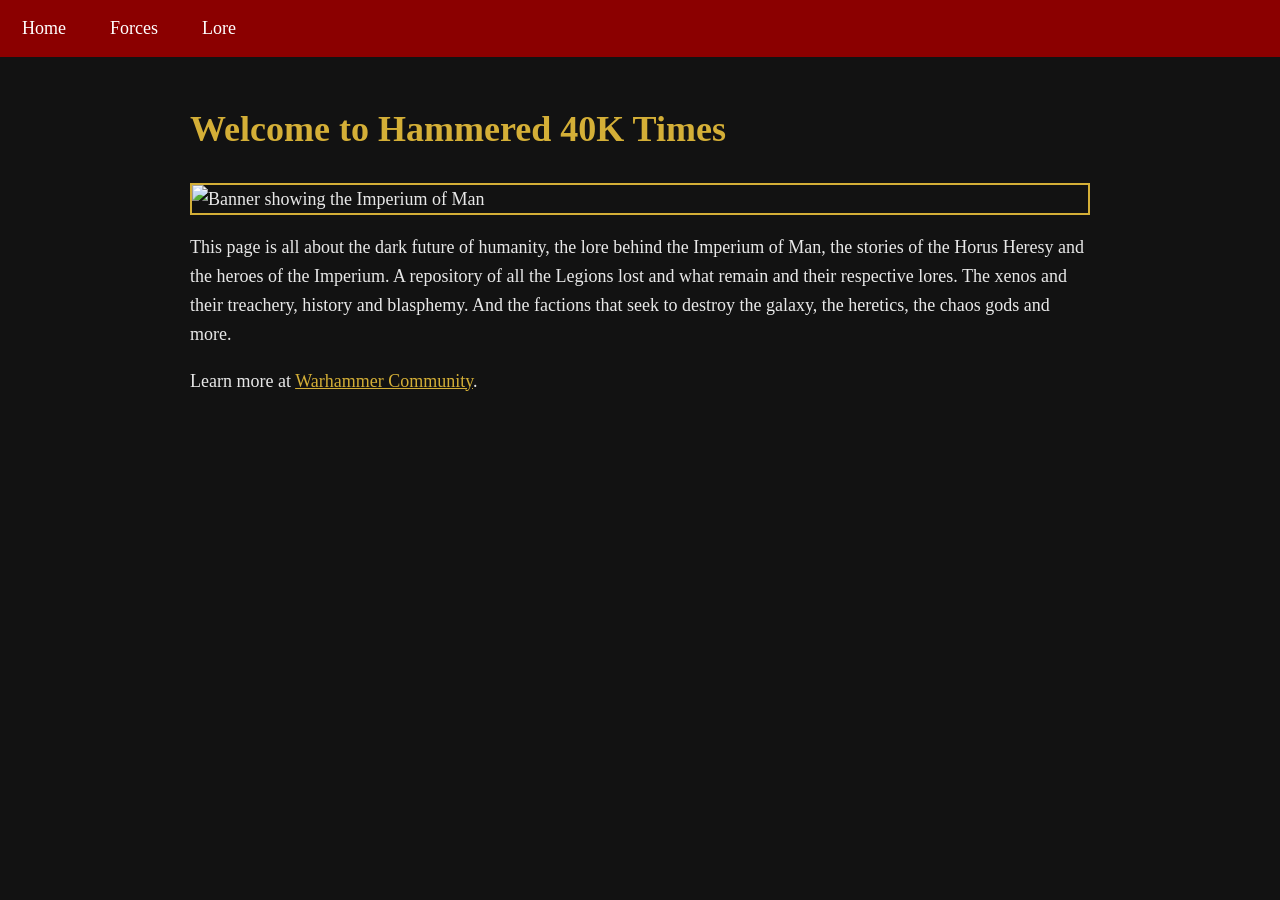
==== index.html @ 1c21f10f "Add files via upload" ====
<!DOCTYPE html>
<html lang="en">
<head>
    <meta charset="UTF-8">
    <meta name="viewport" content="width=device-width, initial-scale=1.0">
    <title>HOME | Hammered 40K Times</title>
    <link rel="stylesheet" href="css/style.css">
</head>
<body>
    <nav>
        <ul>
            <li><a href="index.html">Home</a></li>
            <li><a href="profiles.html">Forces</a></li>
            <li><a href="data.html">Lore</a></li>
        </ul>
    </nav> 

<main>
    <h1>Welcome to Hammered 40K Times</h1>
    <img src="https://github.com/peacej831/Lab-Exercise-1/blob/main/imperium-of-man-home-banner.jpg?raw=true" alt="Banner showing the Imperium of Man">
    <p>This page is all about the dark future of humanity, the lore behind the Imperium of Man, the stories of the Horus Heresy and the heroes of the Imperium. A repository of all the Legions lost and what remain and their respective lores. The xenos and their treachery, history and blasphemy. And the factions that seek to destroy the galaxy, the heretics, the chaos gods and more.</p>
    <p>Learn more at <a href="https://www.warhammer-community.com" target="_blank" rel="noopener">Warhammer Community</a>.</p>
 </main>
</body>
</html>
---- css/style.css ----
body {
  font-family: Georgia, serif;
  font-size: 18px;
  line-height: 1.6;
  background: #121212;
  color: #e8e8e8;
  margin: 0;
}

nav ul {
  list-style: none;
  display: flex;
  margin: 0;
  padding: 0;
  background: #8b0000;
}

nav a {
  display: block;
  padding: 14px 22px;
  color: #ffffff;
  text-decoration: none;
}

nav a:hover {
  background: #d4af37;
  color: #121212;
}


main {
  max-width: 900px;
  margin: 0 auto;
  padding: 20px;
}

h1, h2, caption, a {
  color: #d4af37;
}

img {
  max-width: 100%;
  height: auto;
  border: 2px solid #d4af37;
  display: block;
  margin: 0 auto;
}

table {
  width: 100%;
  border-collapse: collapse;
  margin: 20px 0;
}

caption {
  font-weight: bold;
  padding: 8px;
}

th, td {
  border: 1px solid #888888;
  padding: 10px;
  text-align: left;
}

thead th {
  background: #8b0000;
  color: #ffffff;
}

tbody tr:nth-child(even) {
  background: #222222;
}
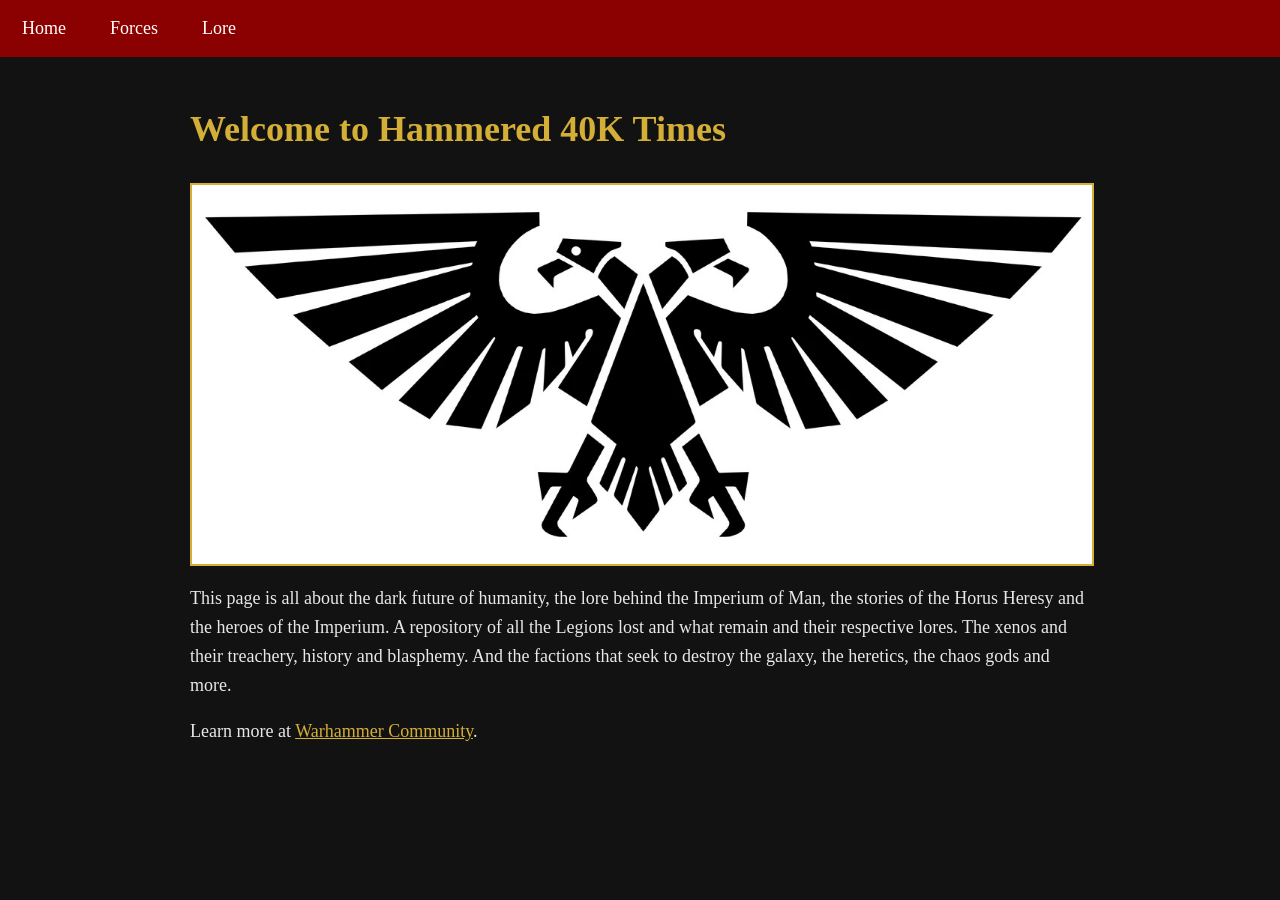
==== commit 7a967ad6: "Add files via upload" ====
--- a/index.html
+++ b/index.html
@@ -17,7 +17,7 @@
 
 <main>
     <h1>Welcome to Hammered 40K Times</h1>
-    <img src="https://github.com/peacej831/Lab-Exercise-1/blob/main/imperium-of-man-home-banner.jpg?raw=true" alt="Banner showing the Imperium of Man">
+    <img src="img/imperium-of-man-home-banner.jpg" alt="Banner showing the Imperium of Man">
     <p>This page is all about the dark future of humanity, the lore behind the Imperium of Man, the stories of the Horus Heresy and the heroes of the Imperium. A repository of all the Legions lost and what remain and their respective lores. The xenos and their treachery, history and blasphemy. And the factions that seek to destroy the galaxy, the heretics, the chaos gods and more.</p>
     <p>Learn more at <a href="https://www.warhammer-community.com" target="_blank" rel="noopener">Warhammer Community</a>.</p>
  </main>
